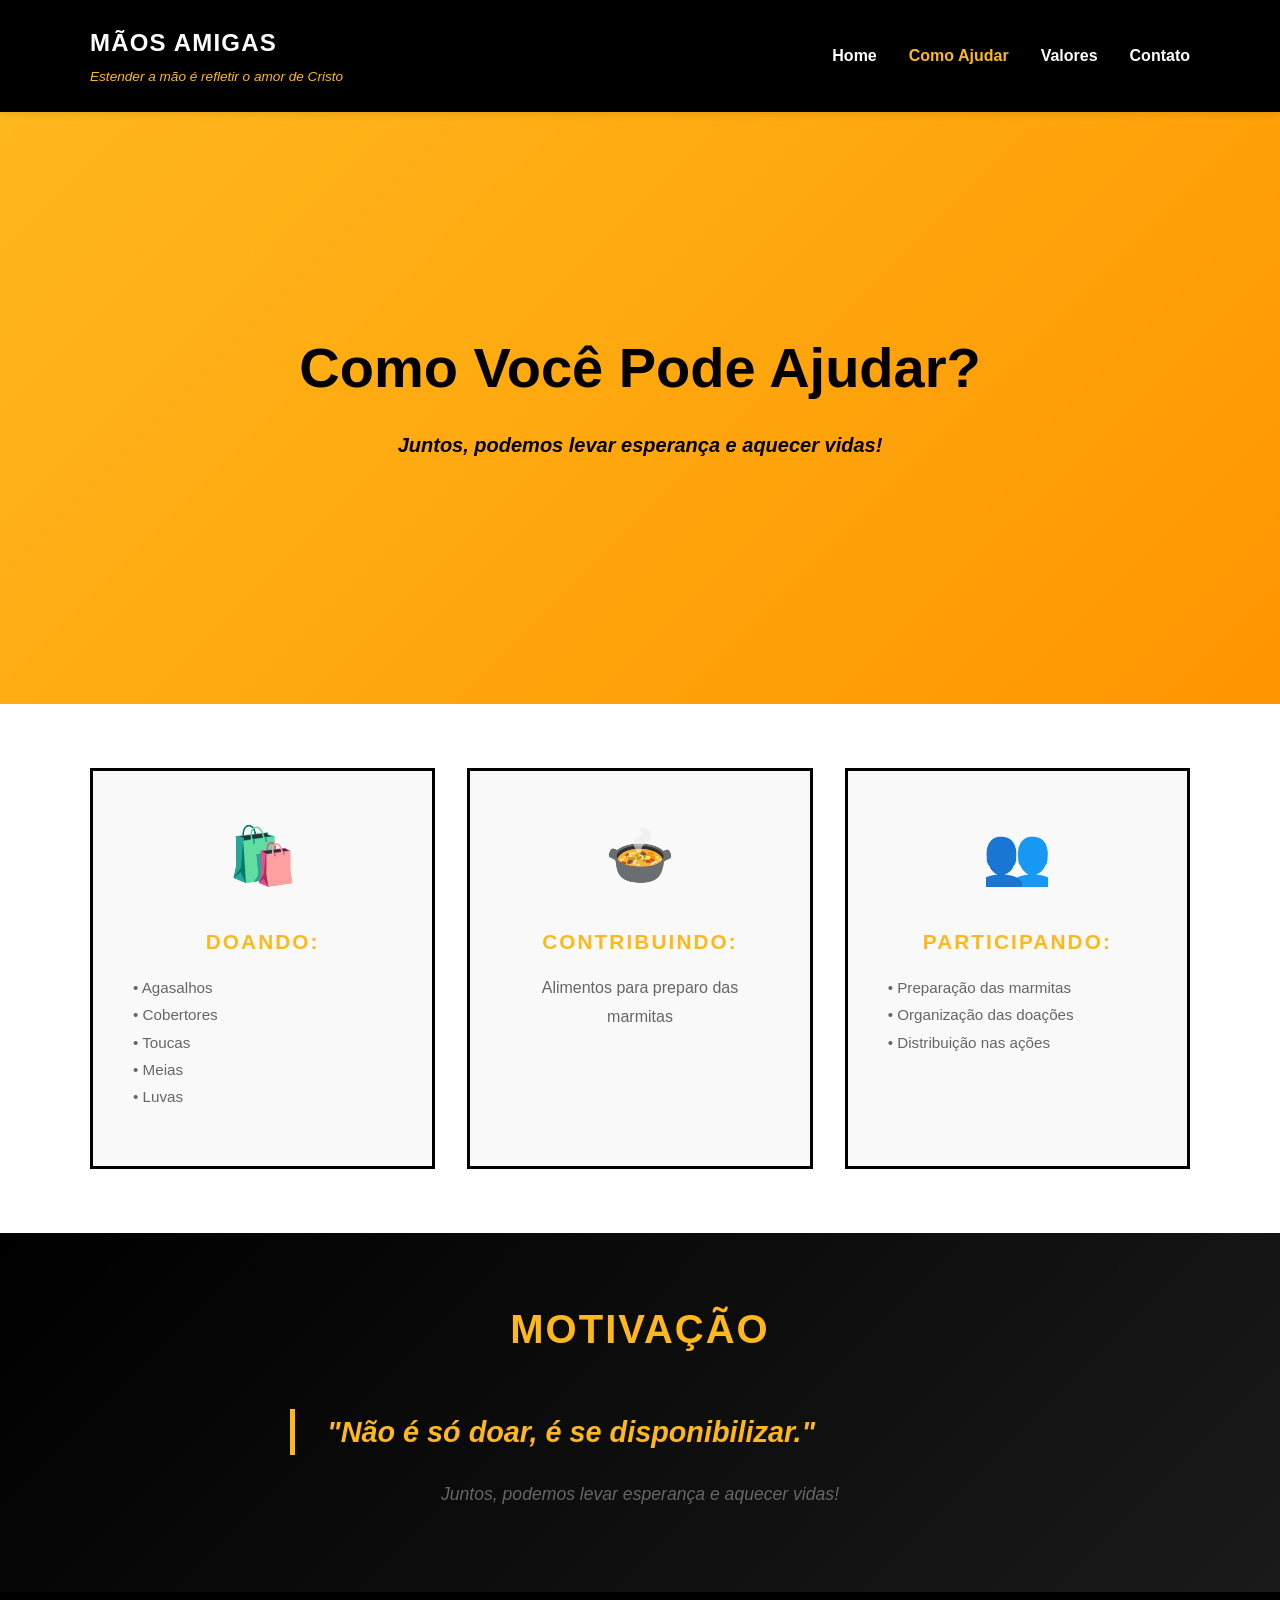
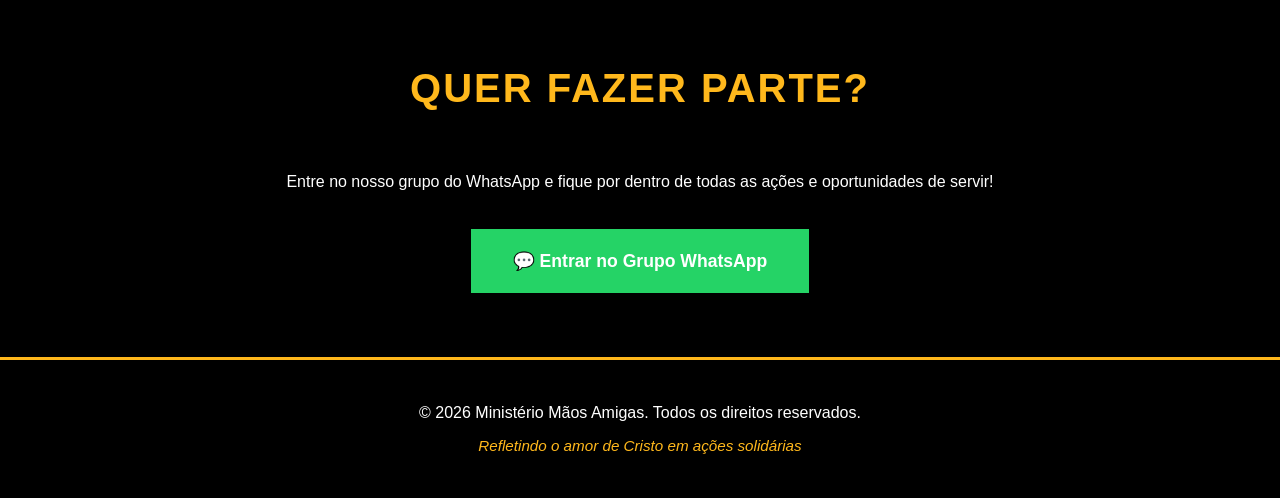
==== como-ajudar.html @ 2db7001b "Variação do Style" ====
<!DOCTYPE html>
<html lang="pt-BR">
<head>
  <meta charset="UTF-8">
  <meta name="viewport" content="width=device-width, initial-scale=1.0">
  <title>Como Você Pode Ajudar - Ministério Mãos Amigas</title>
  <link rel="stylesheet" href="styles.css">
</head>
<body>
  <header class="header">
    <div class="container header-content">
      <div class="logo">
        <h1>MÃOS AMIGAS</h1>
        <p class="tagline">Estender a mão é refletir o amor de Cristo</p>
      </div>
      <nav class="nav">
        <a href="index.html">Home</a>
        <a href="como-ajudar.html" class="active">Como Ajudar</a>
        <a href="index.html#valores">Valores</a>
        <a href="index.html#contato">Contato</a>
      </nav>
    </div>
  </header>

  <main>
    <section class="hero hero-secondary">
      <div class="container hero-content">
        <div class="hero-text">
          <h2>Como Você Pode Ajudar?</h2>
          <p>Juntos, podemos levar esperança e aquecer vidas!</p>
        </div>
      </div>
    </section>

    <section class="section formas-ajudar">
      <div class="container">
        <div class="formas-grid">
          <!-- Doando -->
          <div class="forma-card">
            <div class="forma-icon">🛍️</div>
            <h3>DOANDO:</h3>
            <p class="forma-list">
              • Agasalhos<br>
              • Cobertores<br>
              • Toucas<br>
              • Meias<br>
              • Luvas
            </p>
          </div>

          <!-- Contribuindo -->
          <div class="forma-card">
            <div class="forma-icon">🍲</div>
            <h3>CONTRIBUINDO:</h3>
            <p>Alimentos para preparo das marmitas</p>
          </div>

          <!-- Participando -->
          <div class="forma-card">
            <div class="forma-icon">👥</div>
            <h3>PARTICIPANDO:</h3>
            <p class="forma-list">
              • Preparação das marmitas<br>
              • Organização das doações<br>
              • Distribuição nas ações
            </p>
          </div>
        </div>
      </div>
    </section>

    <section class="section motivacao-section">
      <div class="container">
        <h2>Motivação</h2>
        <blockquote class="quote">
          "Não é só doar, é se disponibilizar."
        </blockquote>
        <p class="quote-ref">Juntos, podemos levar esperança e aquecer vidas!</p>
      </div>
    </section>

    <section id="contato-ajuda" class="section contato-section">
      <div class="container">
        <h2>Quer Fazer Parte?</h2>
        <p>Entre no nosso grupo do WhatsApp e fique por dentro de todas as ações e oportunidades de servir!</p>
        <a href="https://chat.whatsapp.com/C3V4NFegIQi0UpoTPpqUge" class="button button-whatsapp" target="_blank">
          💬 Entrar no Grupo WhatsApp
        </a>
      </div>
    </section>
  </main>

  <footer class="footer">
    <div class="container">
      <p>&copy; 2026 Ministério Mãos Amigas. Todos os direitos reservados.</p>
      <p class="footer-tagline">Refletindo o amor de Cristo em ações solidárias</p>
    </div>
  </footer>

  <script src="script.js"></script>
</body>
</html>
---- styles.css ----
:root {
  --primary-black: #000000;
  --primary-gold: #FFB81C;
  --secondary-white: #FFFFFF;
  --text-dark: #1a1a1a;
  --text-light: #666666;
  --bg-light: #f9f9f9;
  --border-color: #e0e0e0;
}

* {
  box-sizing: border-box;
}

body {
  margin: 0;
  font-family: 'Arial', 'Segoe UI', system-ui, sans-serif;
  background: var(--secondary-white);
  color: var(--text-dark);
  line-height: 1.6;
  scroll-behavior: smooth;
}

a {
  color: inherit;
  text-decoration: none;
}

.container {
  width: min(1100px, calc(100% - 2rem));
  margin: 0 auto;
}

/* Header e Navegação */
.header {
  background: var(--primary-black);
  color: var(--secondary-white);
  padding: 1.5rem 0;
  position: sticky;
  top: 0;
  z-index: 100;
  box-shadow: 0 2px 8px rgba(0, 0, 0, 0.1);
}

.header-content {
  display: flex;
  justify-content: space-between;
  align-items: center;
}

.logo h1 {
  margin: 0;
  font-size: 1.5rem;
  font-weight: 900;
  letter-spacing: 0.05em;
}

.tagline {
  margin: 0.25rem 0 0;
  font-size: 0.85rem;
  color: var(--primary-gold);
  font-style: italic;
}

.nav {
  display: flex;
  gap: 2rem;
  align-items: center;
}

.nav a {
  font-weight: 600;
  transition: color 0.3s ease;
  color: var(--secondary-white);
}

.nav a:hover,
.nav a.active {
  color: var(--primary-gold);
}

/* Hero Section */
.hero {
  background: linear-gradient(135deg, var(--primary-black) 0%, #1a1a1a 100%);
  color: var(--secondary-white);
  padding: 6rem 0;
  text-align: center;
}

.hero-content {
  display: flex;
  align-items: center;
  justify-content: center;
  min-height: 400px;
}

.hero-text h2 {
  font-size: clamp(2rem, 5vw, 3.5rem);
  margin: 0 0 1rem;
  font-weight: 900;
}

.hero-text p {
  font-size: 1.25rem;
  margin: 0 0 2rem;
  color: var(--primary-gold);
  font-style: italic;
  font-weight: 600;
}

/* Buttons */
.button {
  display: inline-block;
  padding: 1rem 2.5rem;
  border-radius: 0;
  font-weight: 700;
  transition: all 0.3s ease;
  cursor: pointer;
  border: 2px solid transparent;
  text-align: center;
  text-decoration: none;
}

.button-primary {
  background: var(--primary-gold);
  color: var(--primary-black);
  border-color: var(--primary-gold);
}

.button-primary:hover {
  background: transparent;
  color: var(--primary-gold);
  transform: translateY(-3px);
}

.button-whatsapp {
  background: #25D366;
  color: white;
  border-color: #25D366;
  font-size: 1.1rem;
}

.button-whatsapp:hover {
  background: #1fa952;
  border-color: #1fa952;
}

/* Sections */
.section {
  padding: 4rem 0;
}

.section h2 {
  text-align: center;
  font-size: 2.5rem;
  margin: 0 0 3rem;
  color: var(--primary-black);
  text-transform: uppercase;
  letter-spacing: 0.05em;
  font-weight: 900;
}

.section p {
  color: var(--text-light);
  line-height: 1.8;
}

/* Valores Section */
.valores-section {
  background: var(--bg-light);
}

.valores-grid {
  display: grid;
  grid-template-columns: repeat(auto-fit, minmax(200px, 1fr));
  gap: 2rem;
}

.valor {
  background: var(--secondary-white);
  padding: 2rem;
  text-align: center;
  border: 2px solid var(--primary-gold);
  border-radius: 0;
  transition: all 0.3s ease;
}

.valor:hover {
  background: var(--primary-black);
  color: var(--secondary-white);
  transform: translateY(-5px);
}

.valor-icon {
  font-size: 3rem;
  margin-bottom: 1rem;
}

.valor h3 {
  margin: 1rem 0 0;
  font-size: 1.25rem;
  letter-spacing: 0.1em;
  font-weight: 900;
  color: var(--primary-gold);
}

.valor:hover h3 {
  color: var(--primary-gold);
}

/* Missão Section */
.missao-section {
  background: var(--secondary-white);
  text-align: center;
}

.missao-section p {
  max-width: 800px;
  margin: 0 auto;
  font-size: 1.1rem;
  color: var(--text-light);
  line-height: 1.9;
}

/* Contato Section */
.contato-section {
  background: var(--primary-black);
  color: var(--secondary-white);
  text-align: center;
}

.contato-section h2 {
  color: var(--primary-gold);
}

.contato-section p {
  color: var(--secondary-white);
  margin-bottom: 2rem;
}

/* Footer */
.footer {
  background: var(--primary-black);
  color: var(--secondary-white);
  padding: 2rem 0;
  text-align: center;
  border-top: 3px solid var(--primary-gold);
}

.footer p {
  margin: 0.5rem 0;
}

.footer-tagline {
  color: var(--primary-gold);
  font-size: 0.95rem;
  font-style: italic;
}

/* Hero secundária */
.hero-secondary {
  background: linear-gradient(135deg, var(--primary-gold) 0%, #ff9500 100%);
}

.hero-secondary .hero-text h2,
.hero-secondary .hero-text p {
  color: var(--primary-black);
}

.hero-secondary .hero-text p {
  color: var(--primary-black);
  font-weight: 700;
}

/* Formas de Ajudar */
.formas-ajudar {
  background: var(--secondary-white);
}

.formas-grid {
  display: grid;
  grid-template-columns: repeat(auto-fit, minmax(250px, 1fr));
  gap: 2rem;
}

.forma-card {
  background: var(--bg-light);
  padding: 2.5rem;
  border: 3px solid var(--primary-black);
  border-radius: 0;
  text-align: center;
  transition: all 0.3s ease;
}

.forma-card:hover {
  background: var(--primary-black);
  color: var(--secondary-white);
  transform: translateY(-8px);
  box-shadow: 0 15px 35px rgba(0, 0, 0, 0.2);
}

.forma-icon {
  font-size: 3.5rem;
  margin-bottom: 1.5rem;
}

.forma-card h3 {
  font-size: 1.3rem;
  font-weight: 900;
  letter-spacing: 0.1em;
  color: var(--primary-gold);
  margin: 1rem 0;
}

.forma-card:hover h3 {
  color: var(--primary-gold);
}

.forma-list {
  text-align: left;
  font-size: 0.95rem;
  line-height: 2;
  color: var(--text-light);
}

.forma-card:hover .forma-list {
  color: var(--secondary-white);
}

/* Seção de Motivação */
.motivacao-section {
  background: linear-gradient(135deg, var(--primary-black) 0%, #1a1a1a 100%);
  color: var(--secondary-white);
  text-align: center;
}

.motivacao-section h2 {
  color: var(--primary-gold);
}

.quote {
  font-size: 1.8rem;
  font-weight: 900;
  font-style: italic;
  color: var(--primary-gold);
  margin: 2rem 0 1rem;
  border-left: 5px solid var(--primary-gold);
  padding-left: 2rem;
  text-align: left;
  max-width: 700px;
  margin-left: auto;
  margin-right: auto;
}

.quote-ref {
  font-size: 1.1rem;
  color: var(--secondary-white);
  margin-top: 1.5rem;
  font-style: italic;
}

/* Responsivo */
@media (max-width: 768px) {
  .header-content {
    flex-direction: column;
    gap: 1rem;
  }

  .nav {
    flex-wrap: wrap;
    justify-content: center;
    gap: 1rem;
  }

  .hero {
    padding: 3rem 0;
  }

  .hero-content {
    min-height: 300px;
  }

  .valores-grid {
    grid-template-columns: repeat(auto-fit, minmax(150px, 1fr));
  }

  .formas-grid {
    grid-template-columns: 1fr;
  }

  .quote {
    font-size: 1.4rem;
    text-align: center;
    border-left: none;
    border-top: 3px solid var(--primary-gold);
    padding-left: 0;
    padding-top: 1.5rem;
  }
}
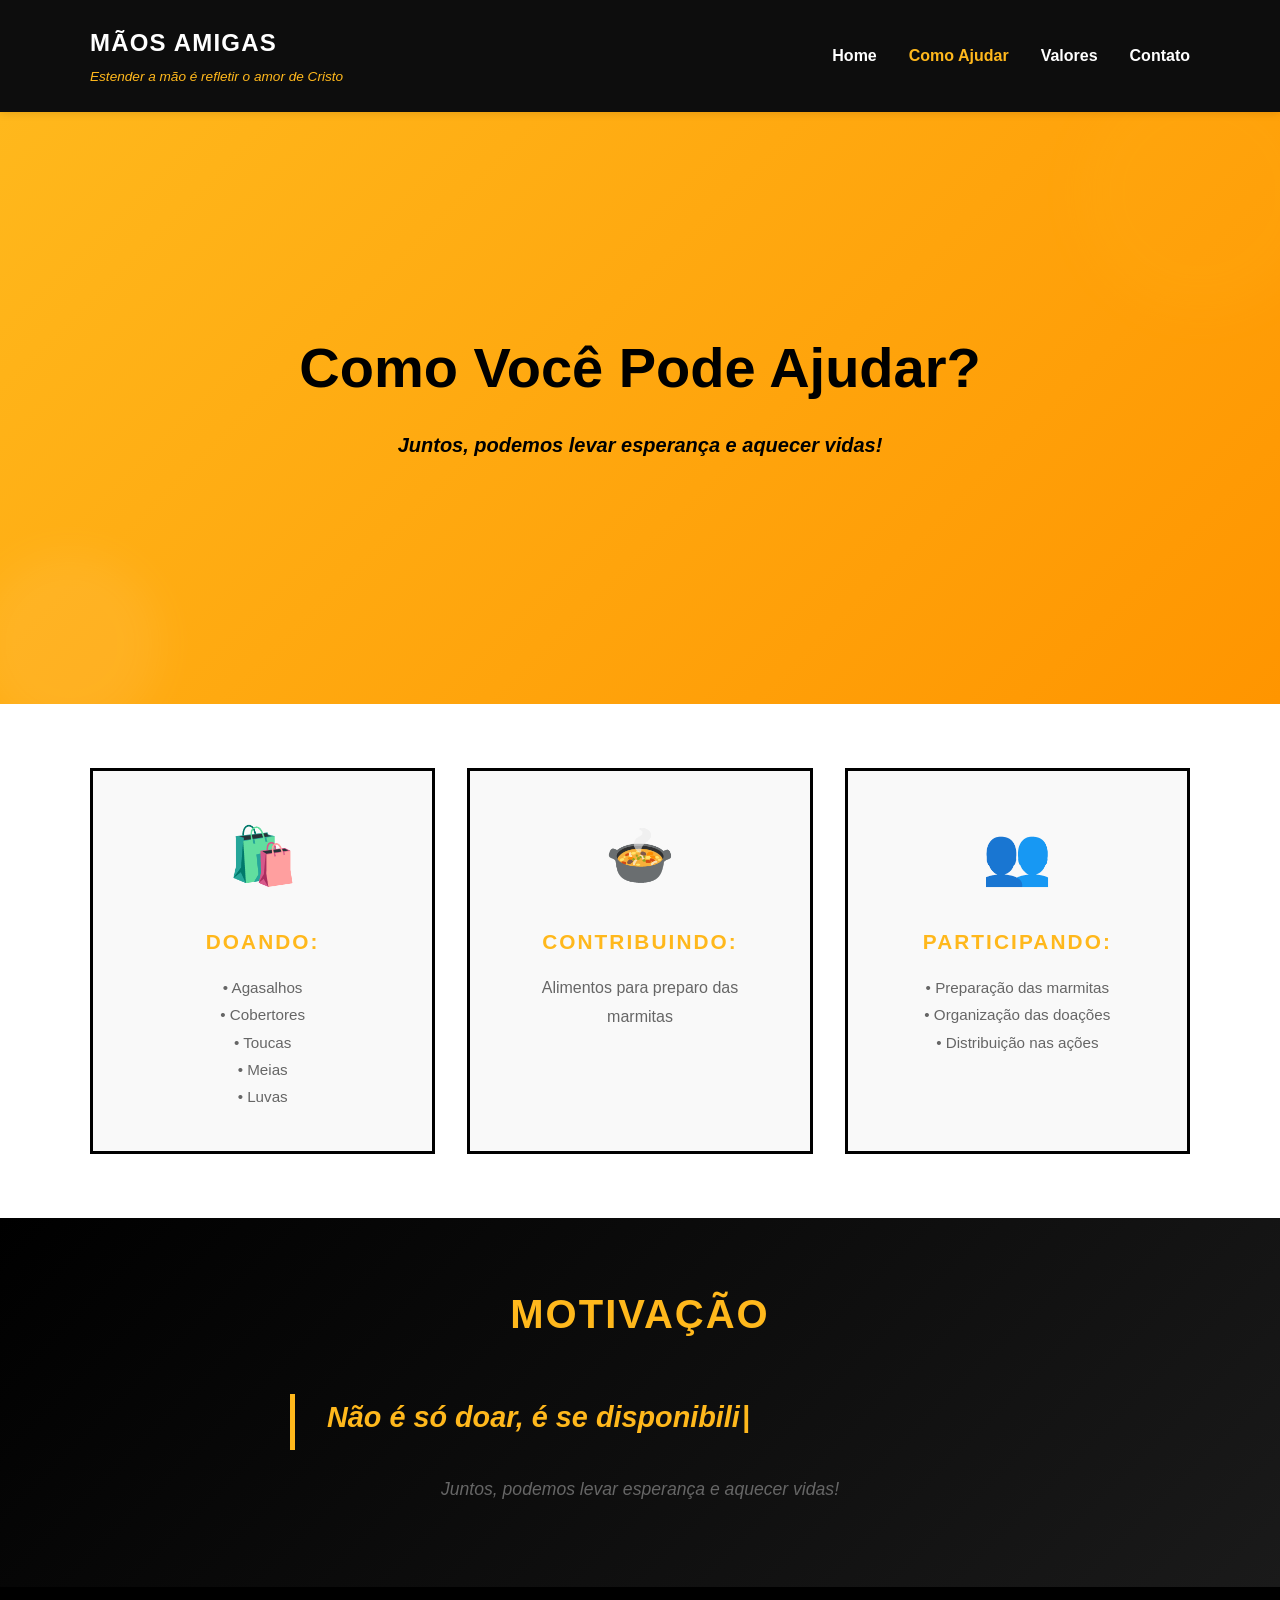
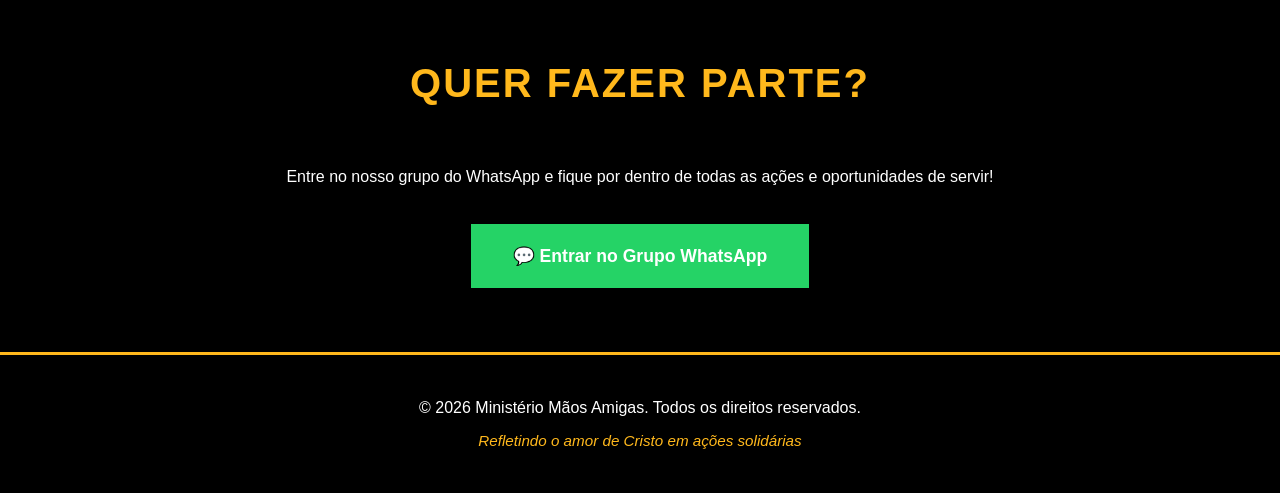
==== commit 6d3592df: "Sprint 2" ====
--- a/como-ajudar.html
+++ b/como-ajudar.html
@@ -72,9 +72,7 @@
     <section class="section motivacao-section">
       <div class="container">
         <h2>Motivação</h2>
-        <blockquote class="quote">
-          "Não é só doar, é se disponibilizar."
-        </blockquote>
+        <blockquote class="quote" data-type-phrase="Não é só doar, é se disponibilizar."></blockquote>
         <p class="quote-ref">Juntos, podemos levar esperança e aquecer vidas!</p>
       </div>
     </section>
--- a/styles.css
+++ b/styles.css
@@ -19,6 +19,34 @@
   color: var(--text-dark);
   line-height: 1.6;
   scroll-behavior: smooth;
+  overflow-x: hidden;
+}
+
+#splash-screen {
+  position: fixed;
+  inset: 0;
+  z-index: 9999;
+  background: #000;
+  display: flex;
+  align-items: center;
+  justify-content: center;
+  opacity: 1;
+  visibility: visible;
+  transition: opacity 0.7s ease, visibility 0.7s ease;
+}
+
+#splash-screen.hidden {
+  opacity: 0;
+  visibility: hidden;
+}
+
+.splash-image {
+  width: min(80vw, 420px);
+  height: min(80vw, 420px);
+  background-image: url('splash.png');
+  background-position: center;
+  background-size: contain;
+  background-repeat: no-repeat;
 }
 
 a {
@@ -33,13 +61,20 @@
 
 /* Header e Navegação */
 .header {
-  background: var(--primary-black);
+  background: rgba(0, 0, 0, 0.95);
   color: var(--secondary-white);
   padding: 1.5rem 0;
   position: sticky;
   top: 0;
   z-index: 100;
   box-shadow: 0 2px 8px rgba(0, 0, 0, 0.1);
+  backdrop-filter: blur(10px);
+  transition: padding 0.3s ease, box-shadow 0.3s ease;
+}
+
+.header.scrolled {
+  padding: 1rem 0;
+  box-shadow: 0 6px 20px rgba(0, 0, 0, 0.2);
 }
 
 .header-content {
@@ -85,6 +120,35 @@
   color: var(--secondary-white);
   padding: 6rem 0;
   text-align: center;
+  position: relative;
+  overflow: hidden;
+}
+
+.hero::before,
+.hero::after {
+  content: '';
+  position: absolute;
+  border-radius: 50%;
+  filter: blur(20px);
+  opacity: 0.45;
+  animation: float 8s ease-in-out infinite;
+}
+
+.hero::before {
+  width: 240px;
+  height: 240px;
+  background: rgba(255, 184, 28, 0.25);
+  top: -40px;
+  right: -40px;
+}
+
+.hero::after {
+  width: 180px;
+  height: 180px;
+  background: rgba(255, 255, 255, 0.15);
+  bottom: -30px;
+  left: -20px;
+  animation-delay: 2s;
 }
 
 .hero-content {
@@ -92,6 +156,13 @@
   align-items: center;
   justify-content: center;
   min-height: 400px;
+  position: relative;
+  z-index: 1;
+}
+
+.hero-text {
+  max-width: 760px;
+  animation: fadeUp 0.8s ease both;
 }
 
 .hero-text h2 {
@@ -131,6 +202,7 @@
   background: transparent;
   color: var(--primary-gold);
   transform: translateY(-3px);
+  box-shadow: 0 10px 20px rgba(255, 184, 28, 0.2);
 }
 
 .button-whatsapp {
@@ -172,17 +244,22 @@
 
 .valores-grid {
   display: grid;
-  grid-template-columns: repeat(auto-fit, minmax(200px, 1fr));
+  grid-template-columns: repeat(auto-fit, minmax(220px, 1fr));
   gap: 2rem;
 }
 
 .valor {
   background: var(--secondary-white);
-  padding: 2rem;
+  padding: 2.5rem 1.5rem;
   text-align: center;
   border: 2px solid var(--primary-gold);
   border-radius: 0;
   transition: all 0.3s ease;
+  display: flex;
+  flex-direction: column;
+  align-items: center;
+  justify-content: center;
+  min-height: 200px;
 }
 
 .valor:hover {
@@ -194,14 +271,18 @@
 .valor-icon {
   font-size: 3rem;
   margin-bottom: 1rem;
+  flex-shrink: 0;
 }
 
 .valor h3 {
-  margin: 1rem 0 0;
-  font-size: 1.25rem;
-  letter-spacing: 0.1em;
+  margin: 0;
+  font-size: 1.15rem;
+  letter-spacing: 0.08em;
   font-weight: 900;
   color: var(--primary-gold);
+  word-wrap: break-word;
+  overflow-wrap: break-word;
+  line-height: 1.3;
 }
 
 .valor:hover h3 {
@@ -222,6 +303,73 @@
   line-height: 1.9;
 }
 
+/* Impacto Section */
+.impacto-section {
+  background: linear-gradient(135deg, #faf7ef 0%, #f3f3f3 100%);
+}
+
+.section-heading {
+  text-align: center;
+  max-width: 760px;
+  margin: 0 auto 2.5rem;
+}
+
+.eyebrow {
+  display: inline-block;
+  font-size: 0.85rem;
+  font-weight: 800;
+  letter-spacing: 0.2em;
+  text-transform: uppercase;
+  color: var(--primary-gold);
+  margin-bottom: 0.5rem;
+}
+
+.impacto-grid {
+  display: grid;
+  grid-template-columns: repeat(auto-fit, minmax(200px, 1fr));
+  gap: 1.5rem;
+}
+
+.impacto-card {
+  background: var(--secondary-white);
+  border: 1px solid rgba(0, 0, 0, 0.06);
+  border-radius: 1rem;
+  padding: 2rem 1.2rem;
+  text-align: center;
+  box-shadow: 0 10px 30px rgba(0, 0, 0, 0.06);
+  transition: transform 0.35s ease, box-shadow 0.35s ease;
+}
+
+.impacto-card:hover {
+  transform: translateY(-6px);
+  box-shadow: 0 16px 35px rgba(0, 0, 0, 0.12);
+}
+
+.counter {
+  display: block;
+  font-size: 2.2rem;
+  font-weight: 900;
+  color: var(--primary-black);
+  margin-bottom: 0.5rem;
+}
+
+.impacto-card p {
+  margin: 0;
+  color: var(--text-light);
+  font-weight: 600;
+}
+
+.reveal {
+  opacity: 0;
+  transform: translateY(24px);
+  transition: opacity 0.7s ease, transform 0.7s ease;
+}
+
+.reveal.is-visible {
+  opacity: 1;
+  transform: translateY(0);
+}
+
 /* Contato Section */
 .contato-section {
   background: var(--primary-black);
@@ -312,6 +460,12 @@
   margin: 1rem 0;
 }
 
+.forma-card p,
+.forma-card .forma-list {
+  text-align: center;
+  margin: 0 auto;
+}
+
 .forma-card:hover h3 {
   color: var(--primary-gold);
 }
@@ -343,13 +497,19 @@
   font-weight: 900;
   font-style: italic;
   color: var(--primary-gold);
-  margin: 2rem 0 1rem;
+  margin: 2rem auto 1rem;
   border-left: 5px solid var(--primary-gold);
   padding-left: 2rem;
   text-align: left;
   max-width: 700px;
-  margin-left: auto;
-  margin-right: auto;
+  min-height: 3.5rem;
+  display: block;
+}
+
+.quote::after {
+  content: '|';
+  animation: blink 0.8s steps(1) infinite;
+  margin-left: 2px;
 }
 
 .quote-ref {
@@ -359,7 +519,35 @@
   font-style: italic;
 }
 
-/* Responsivo */
+@keyframes float {
+  0%, 100% { transform: translateY(0px); }
+  50% { transform: translateY(-12px); }
+}
+
+@keyframes fadeUp {
+  from {
+    opacity: 0;
+    transform: translateY(18px);
+  }
+  to {
+    opacity: 1;
+    transform: translateY(0);
+  }
+}
+
+@keyframes blink {
+  0%, 50% { opacity: 1; }
+  51%, 100% { opacity: 0; }
+}
+
+/* Responsivo Tablet */
+@media (max-width: 1024px) {
+  .valores-grid {
+    grid-template-columns: repeat(2, 1fr);
+  }
+}
+
+/* Responsivo Mobile */
 @media (max-width: 768px) {
   .header-content {
     flex-direction: column;
@@ -381,11 +569,26 @@
   }
 
   .valores-grid {
-    grid-template-columns: repeat(auto-fit, minmax(150px, 1fr));
+    grid-template-columns: repeat(2, 1fr);
+    gap: 1.5rem;
+  }
+
+  .valor {
+    padding: 1.5rem 1rem;
+    min-height: 180px;
+  }
+
+  .valor h3 {
+    font-size: 1rem;
+    letter-spacing: 0.06em;
   }
 
   .formas-grid {
     grid-template-columns: 1fr;
+  }
+
+  .impacto-grid {
+    grid-template-columns: repeat(2, 1fr);
   }
 
   .quote {
@@ -397,3 +600,28 @@
     padding-top: 1.5rem;
   }
 }
+
+/* Responsivo Mobile Pequeno */
+@media (max-width: 480px) {
+  .valores-grid {
+    grid-template-columns: 1fr;
+  }
+
+  .valor {
+    padding: 1.5rem 1rem;
+    min-height: 160px;
+  }
+
+  .valor h3 {
+    font-size: 0.95rem;
+    letter-spacing: 0.05em;
+  }
+
+  .valor-icon {
+    font-size: 2.5rem;
+  }
+
+  .impacto-grid {
+    grid-template-columns: 1fr;
+  }
+}
